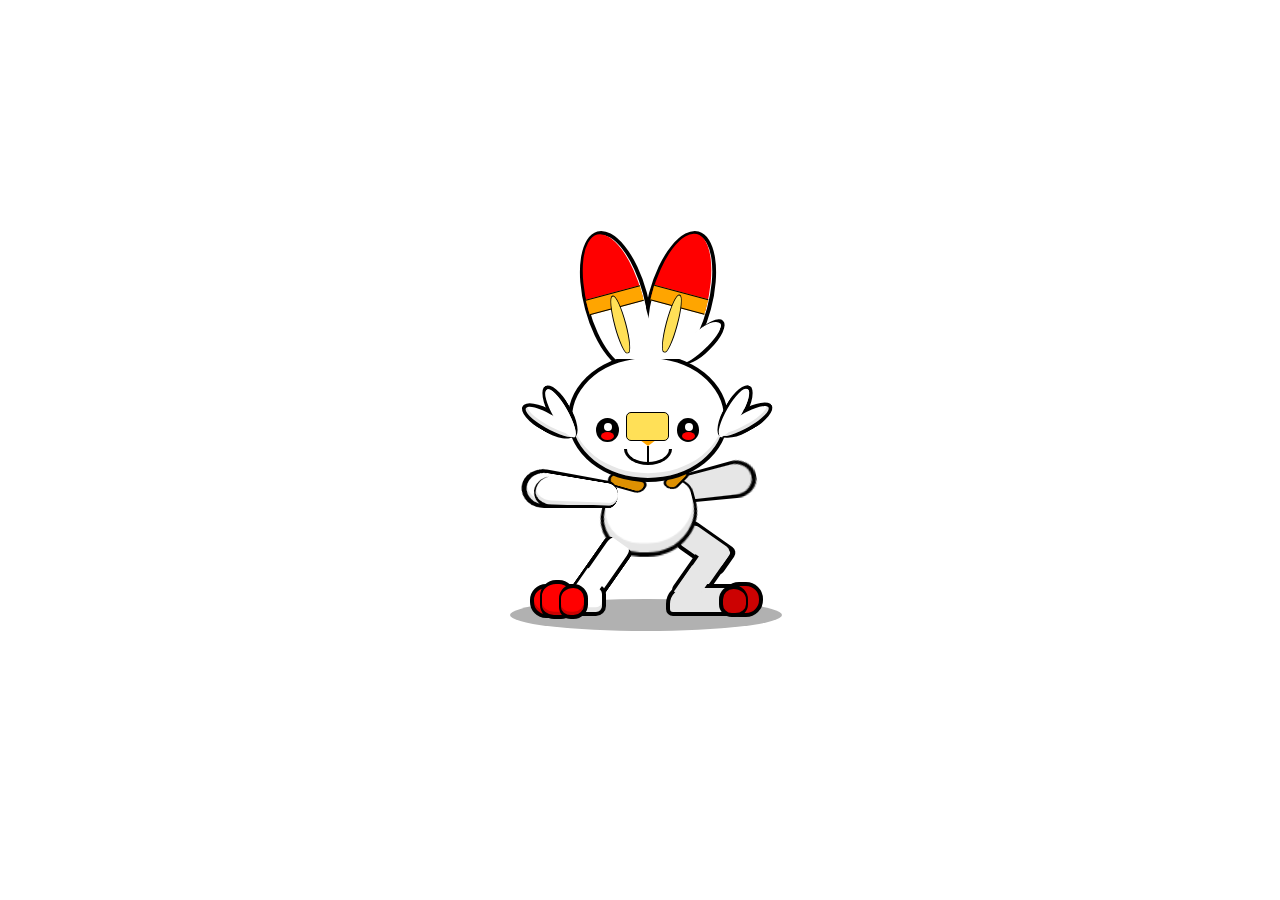
==== rabbit/scorbunny.html @ 318be42b "ファイル名変更" ====
<!DOCTYPE html>
<html lang="ja">
<head>
  <meta charset="UTF-8">
  <meta name="viewport" content="width=device-width, initial-scale=1.0">
  <link rel="stylesheet" href="style.css">
  <title>ヒバニー</title>
</head>
<body>
  <a href="../index.html">
    <div class="scorbunny">
      <div class="head">
        <div class="left-eye"></div>
        <div class="right-eye"></div>
        <div class="band"></div>
        <div class="nose"></div>
        <div class="mouth"></div>
        <div class="left-cheek-fur"></div>
        <div class="right-cheek-fur"></div>
      </div>
      <div class="left-ear">
        <div class="left-ear-fix"></div>
      </div>
      <div class="right-ear">
        <div class="right-ear-fix"></div>
        <div class="right-ear-fur"></div>
      </div>
      <div class="body"></div>
      <div class="left-hand"></div>
      <div class="right-hand"></div>
      <div class="left-leg"></div>
      <div class="right-leg"></div>
      <div class="left-foot"></div>
      <div class="right-foot"></div>
      <div class="left-toe"></div>
      <div class="right-toe"></div>
      <div class="shadow"></div>
    </div>
  </a>
</body>
</html>
---- rabbit/style.css ----
html {
  box-sizing: border-box;
}

*, *::before, *::after {
  box-sizing: inherit;
}

body {
  font-size: 100%;
}

.scorbunny {
  position: absolute;
  top: 50%;
  left: 50%;
  width: 30em;
  height: 30em;
  margin: -15em;
}

.head {
  position: absolute;
  top: 30%;
  left: 35%;
  width: 10em;
  height: 8em;
  background: #fff;
  border: 0.3em solid #000;
  border-radius: 50%;
  box-shadow: inset 0em -0.3em rgb(230, 230, 230);
  z-index: 9;
}

.head:before {
  content: '';
  position: absolute;
  width: 4.3em;
  height: 0.4em;
  margin: -0.35em 0 0 2.7em;
  background: #fff;
  border-top-left-radius: 2.15em 0.4em;
  border-top-right-radius: 2.15em 0.4em;
}

.left-eye {
  position: absolute;
  top: 50%;
  left: 16%;
  width: 1.4em;
  height: 1.5em;
  background: #000;
  border-radius: 50%;
}

.left-eye:before {
  content: '';
  position: absolute;
  top: 20%;
  left: 35%;
  width: 0.5em;
  height: 0.5em;
  background: #fff;
  border-radius: 50%;
}

.left-eye:after {
  content: '';
  position: absolute;
  top: 60%;
  left: 23%;
  width: 0.8em;
  height: 0.5em;
  background: red;
  border-radius: 50%;
}

.right-eye {
  position: absolute;
  top: 50%;
  left: 69%;
  width: 1.4em;
  height: 1.5em;
  background: #000;
  border-radius: 50%;
}

.right-eye:before {
  content: '';
  position: absolute;
  top: 20%;
  left: 35%;
  width: 0.5em;
  height: 0.5em;
  background: #fff;
  border-radius: 50%;
}

.right-eye:after {
  content: '';
  position: absolute;
  top: 60%;
  left: 23%;
  width: 0.8em;
  height: 0.5em;
  background: red;
  border-radius: 50%;
}

.nose {
  position: absolute;
  top: 70%;
  left: 46%;
  width: 0em;
  height: 0em;
  margin: -0.1em 0 0 -0.1em;
  border-left: 0.5em solid transparent;
  border-right: 0.5em solid transparent;
  border-bottom: 0.4em solid orange;
  transform: rotate(180deg);
  z-index: 10;
}

.nose:before /* nose_band */ {
  content: '';
  position: absolute;
  margin: 0.3em 0 0 -1.3em;
  width: 2.7em;
  height: 1.8em;
  background: rgb(255, 224, 87);
  border: 0.1em solid #000;
  border-radius: 5px;
}

.mouth {
  position: absolute;
  top: 76%;
  left: 34%;
  width: 3em;
  height: 1em;
  background: #fff;
  border-left: 0.2em solid #000;
  border-right: 0.2em solid #000;
  border-bottom: 0.2em solid #000;
  border-bottom-left-radius: 1.5em 1em;
  border-bottom-right-radius: 1.5em 1em;
}

.mouth:before {
  content: '';
  position: absolute;
  margin: -0.2em 0 0 1.3em;
  width: 0.1em;
  height: 1.1em;
  background: #000;
}

.left-ear {
  position: absolute;
  top: 4%;
  left: 37%;
  width: 4em;
  height: 9em;
  margin: 0 0 0 0.4em;
  background: #fff;
  border: 0.3em solid #000;
  border-radius: 50%;
  transform: rotate(-15deg);
}

.left-ear:before {
  content: '';
  position: absolute;
  width: 3.5em;
  height: 4.5em;
  margin: -0.05em 0 0 -0.05em;
  background: red;
  border-top-left-radius: 1.8em 4.5em;
  border-top-right-radius: 1.8em 4.5em;
}

.left-ear:after {
  content: '';
  position: absolute;
  width: 3.5em;
  height: 1em;
  margin: 3.7em 0 0 -0.05em;
  background: orange;
  border-top: 0.1em solid #000;
  border-bottom: 0.1em solid #000;
}

.left-ear-fix {
  position: absolute;
  top: 47%;
  left: 25%;
  width: 0.7em;
  height: 3.7em;
  margin: -0.1em 0 0 0.4em;
  background: rgb(255, 224, 87);
  border: 0.1em solid #000;
  border-radius: 50%;
  z-index: 10;
}

.right-ear {
  position: absolute;
  top: 4%;
  left: 53%;
  width: 4em;
  height: 9em;
  margin: 0 0 0 -0.4em;
  background: #fff;
  border: 0.3em solid #000;
  border-radius: 50%;
  transform: rotate(15deg);
}

.right-ear:before {
  content: '';
  position: absolute;
  width: 3.5em;
  height: 4.5em;
  margin: -0.05em 0 0 -0.05em;
  background: red;
  border-top-left-radius: 1.8em 4.5em;
  border-top-right-radius: 1.8em 4.5em;
}

.right-ear:after {
  content: '';
  position: absolute;
  width: 3.5em;
  height: 1em;
  margin: 3.7em 0 0 -0.05em;
  background: orange;
  border-top: 0.1em solid #000;
  border-bottom: 0.1em solid #000;
}

.right-ear-fix {
  position: absolute;
  top: 47%;
  left: 25%;
  width: 0.7em;
  height: 3.7em;
  margin: -0.1em 0 0 0.4em;
  background: rgb(255, 224, 87);
  border: 0.1em solid #000;
  border-radius: 50%;
  z-index: 10;
}

.right-ear-fix:before {
  content: '';
  position: absolute;
  width: 0.5em;
  height: 1.5em;
  margin: 0.9em 0 0 -1.85em;
  background: #fff;
  transform: rotate(-30deg);
}

.right-ear-fix:after {
  content: '';
  position: absolute;
  width: 1em;
  height: 3em;
  margin: 1.8em 0 0 -1.3em;
  background: #fff;
  transform: rotate(-15deg);
}

.right-ear-fur {
  position: absolute;
  top: 53%;
  left: 87%;
  width: 1.4em;
  height: 3.7em;
  background: #fff;
  border-top: 0.3em solid #000;
  border-right: 0.3em solid #000;
  border-radius: 50%;
  transform: rotate(30deg);
}

.left-cheek-fur {
  position: absolute;
  top: 20%;
  left: -15%;
  width: 1.4em;
  height: 3.7em;
  background: #fff;
  border-top: 0.3em solid #000;
  border-left: 0.3em solid #000;
  border-right: 0.3em solid #000;
  border-radius: 50%;
  transform: rotate(-30deg);
}

.left-cheek-fur:before {
  content: '';
  position: absolute;
  width: 1.4em;
  height: 3.7em;
  margin: -0.1em 0 0 -1.2em;
  background: #fff;
  border-top: 0.3em solid #000;
  border-left: 0.3em solid #000;
  border-right: 0.3em solid #000;
  border-radius: 50%;
  box-shadow: inset 0.2em 0em rgb(230, 230, 230);
  transform: rotate(-30deg);
}

.left-cheek-fur:after {
  content: '';
  position: absolute;
  width: 0.9em;
  height: 3.4em;
  margin: 0em 0 0 -0.05em;
  background: #fff;
  border-radius: 50%;
}

.right-cheek-fur {
  position: absolute;
  top: 20%;
  left: 100%;
  width: 1.4em;
  height: 3.7em;
  background: #fff;
  border-top: 0.3em solid #000;
  border-left: 0.3em solid #000;
  border-right: 0.3em solid #000;
  border-radius: 50%;
  transform: rotate(30deg);
}

.right-cheek-fur:before {
  content: '';
  position: absolute;
  width: 1.4em;
  height: 3.7em;
  margin: -0.1em 0 0 0.6em;
  background: #fff;
  border-top: 0.3em solid #000;
  border-left: 0.3em solid #000;
  border-right: 0.3em solid #000;
  border-radius: 50%;
  box-shadow: inset -0.2em 0em rgb(230, 230, 230);
  transform: rotate(30deg);
}

.right-cheek-fur:after {
  content: '';
  position: absolute;
  width: 0.9em;
  height: 3.4em;
  margin: 0em 0 0 -0.05em;
  background: #fff;
  border-radius: 50%;
}

.body {
  position: absolute;
  top: 54%;
  left: 42%;
  width: 6em;
  height: 5em;
  background: #fff;
  border: 0.2em solid #000;
  border-radius: 20px 20px 50px 40px;
  box-shadow: inset 0em -0.4em rgb(230, 230, 230);
  transform:  perspective(4em) rotateX(20deg);
  z-index: 7;
}

.body:before /* collar */ {
  content: '';
  position: absolute;
  width: 3em;
  height: 1.3em;
  margin: -0.4em 0 0 -0.4em;
  background: rgb(221, 144, 2);
  border: 0.2em solid #000;
  border-radius: 15px;
  border-bottom-left-radius: 20px;
  transform:  perspective(4em) rotateX(-20deg) rotate(20deg);
}

.body:after /* collar */ {
  content: '';
  position: absolute;
  width: 1.2em;
  height: 2.5em;
  margin: -1.4em 0 0 4.2em;
  background: rgb(221, 144, 2);
  border: 0.2em solid #000;
  border-radius: 10px;
  transform:  perspective(4em) rotateX(-20deg) rotate(40deg);
}

.left-hand {
  position: absolute;
  top: 55.5%;
  left: 28%;
  width: 6em;
  height: 2em;
  background: #fff;
  border-top: 0.2em solid #000;
  border-left: 0.2em solid #000;
  border-bottom: 0.2em solid #000;
  border-radius: 20px;
  transform: perspective(4em) rotateY(20deg) rotate(5deg);
  box-shadow: inset 0em -0.2em rgb(230, 230, 230);
  z-index: 8;
}

.left-hand:before {
  content: '';
  position: absolute;
  width: 5.5em;
  height: 1.7em;
  margin: 0.1em 0 0 0.3em;
  background: #fff;
  /* border-top: 0.2em solid #000; */
  border-left: 0.1em solid #000;
  border-bottom: 0.2em solid #000;
  border-radius: 20px;
  box-shadow: inset 0em -0.2em rgb(230, 230, 230);
}

.right-hand {
  position: absolute;
  top: 54%;
  left: 54%;
  width: 5.5em;
  height: 2em;
  background: rgb(230, 230, 230);
  border: 0.2em solid #000;
  border-radius: 20px;
  transform: perspective(4em) rotateY(-20deg) rotate(-10deg);
  z-index: 6;
}

.left-leg {
  position: absolute;
  top: 68%;
  left: 38%;
  width: 2em;
  height: 5em;
  background: #fff;
  border-left: 0.3em solid #000;
  border-right: 0.3em solid #000;
  border-bottom: 0.3em solid #000;
  border-radius: 7px;
  transform: rotate(35deg);
  z-index: 8;
}

.right-leg {
  position: absolute;
  top: 67%;
  left: 58%;
  width: 3.5em;
  height: 2em;
  background: rgb(230, 230, 230);
  border: 0.3em solid #000;
  border-radius: 7px;
  transform: rotate(35deg);
}

.right-leg:before {
  content: '';
  position: absolute;
  width: 2em;
  height: 4.5em;
  margin: -0.2em 0 0 1.2em;
  background: rgb(230, 230, 230);
  border: 0.3em solid #000;
  border-radius: 7px;
}

.right-leg:after {
  content: '';
  position: absolute;
  width: 3em;
  height: 1.5em;
  margin: -0.05em 0 0 -0.05em;
  background: rgb(230, 230, 230);
  border-radius: 7px;
}

.left-foot {
  position: absolute;
  top: 78%;
  left: 29.5%;
  width: 4em;
  height: 2em;
  background: #fff;
  border: 0.3em solid #000;
  border-radius: 10px;
  box-shadow: inset 0em -0.3em rgb(230, 230, 230);
  z-index: 9;
}

.left-foot:before {
  content: '';
  position: absolute;
  width: 1.4em;
  height: 1.5em;
  margin: -1em 0 0 2.1em;
  background: #fff;
  transform: rotate(35deg);
}


.right-foot {
  position: absolute;
  top: 78%;
  left: 55.5%;
  width: 5em;
  height: 2em;
  background: rgb(230, 230, 230);
  border: 0.3em solid #000;
  border-radius: 7px;
  border-top-left-radius: 20px;
  z-index: 9;
}

.right-foot:before {
  content: '';
  position: absolute;
  width: 1.45em;
  height: 2em;
  margin: -1.2em 0 0 0.65em;
  background: rgb(230, 230, 230);
  transform: rotate(35deg);
}

.left-toe {
  position: absolute;
  top: 78%;
  left: 27%;
  width: 2.6em;
  height: 2.1em;
  background: red;
  border: 0.3em solid #000;
  border-radius: 16px;
  box-shadow: inset 0em -0.2em rgb(204, 2, 2);
  z-index: 10;
}

.left-toe:before {
  content: '';
  position: absolute;
  width: 2.2em;
  height: 2.4em;
  margin: -0.5em 0 0 0.4em;
  background: red;
  border: 0.3em solid #000;
  border-left: 0.15em solid #000;
  border-radius: 16px;
  border-bottom-left-radius: 14px;
  border-bottom-right-radius: 14px;
  box-shadow: inset 0em -0.2em rgb(204, 2, 2);
}

.left-toe:after {
  content: '';
  position: absolute;
  width: 1.8em;
  height: 2.2em;
  margin: -0.3em 0 0 1.6em;
  background: red;
  border: 0.3em solid #000;
  border-left: 0.15em solid #000;
  border-radius: 17px;
  border-bottom-left-radius: 14px;
  box-shadow: inset 0em -0.2em rgb(204, 2, 2);
}

.right-toe {
  position: absolute;
  top: 77.5%;
  left: 67%;
  width: 2.6em;
  height: 2.2em;
  background: rgb(204, 2, 2);
  border: 0.3em solid #000;
  border-radius: 17px;
  z-index: 10;
}

.right-toe:before {
  content: '';
  position: absolute;
  width: 1.8em;
  height: 2em;
  margin: -0.05em 0 0 -0.4em;
  background: rgb(204, 2, 2);
  border: 0.3em solid #000;
  border-right: 0.15em solid #000;
  border-radius: 16px;
  border-bottom-left-radius: 14px;
  border-bottom-right-radius: 14px;
}

.shadow {
  position: absolute;
  top: 81%;
  left: 23%;
  width: 17em;
  height: 2em;
  background: rgb(177, 177, 177);
  border-radius: 50%;
}
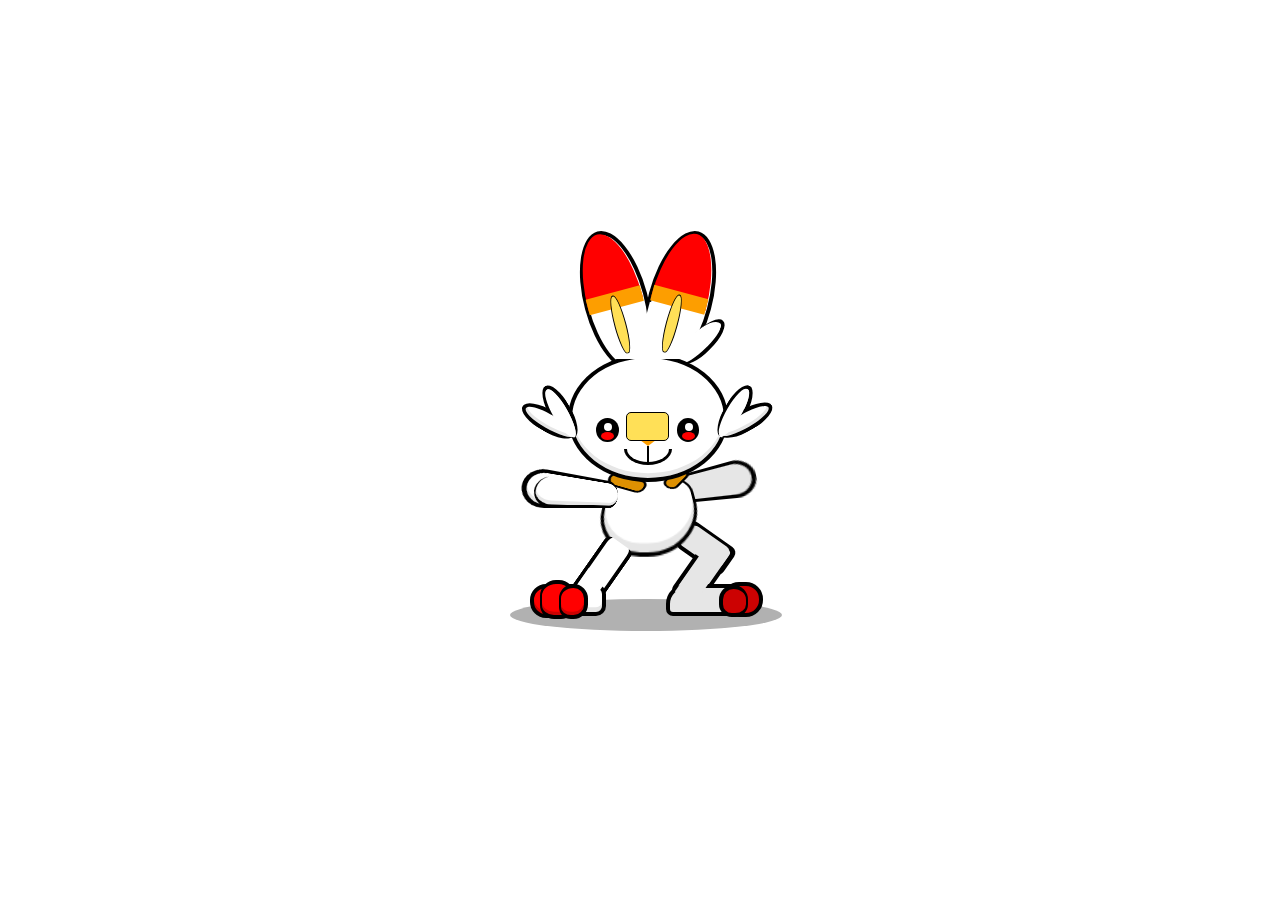
==== commit 7d5db49f: "sassを取り入れる" ====
--- a/rabbit/scorbunny.html
+++ b/rabbit/scorbunny.html
@@ -19,11 +19,11 @@
         <div class="right-cheek-fur"></div>
       </div>
       <div class="left-ear">
-        <div class="left-ear-fix"></div>
+        <div class="left-ear-hole"></div>
+        <div class="left-ear-fur"></div>
       </div>
       <div class="right-ear">
-        <div class="right-ear-fix"></div>
-        <div class="right-ear-fur"></div>
+        <div class="right-ear-hole"></div>
       </div>
       <div class="body"></div>
       <div class="left-hand"></div>
--- a/rabbit/style.css
+++ b/rabbit/style.css
@@ -1,143 +1,153 @@
 html {
-  box-sizing: border-box;
+  margin: 0;
+  padding: 0;
+  -webkit-box-sizing: border-box;
+          box-sizing: border-box;
 }
 
 *, *::before, *::after {
-  box-sizing: inherit;
-}
-
-body {
-  font-size: 100%;
+  -webkit-box-sizing: inherit;
+          box-sizing: inherit;
 }
 
 .scorbunny {
   position: absolute;
+  margin: -15em;
   top: 50%;
   left: 50%;
+  height: 30em;
   width: 30em;
-  height: 30em;
-  margin: -15em;
 }
 
 .head {
   position: absolute;
+  margin: 0;
   top: 30%;
   left: 35%;
+  height: 8em;
   width: 10em;
-  height: 8em;
-  background: #fff;
-  border: 0.3em solid #000;
-  border-radius: 50%;
-  box-shadow: inset 0em -0.3em rgb(230, 230, 230);
+  background: #fff;
+  border: 0.3em solid #000;
+  border-radius: 50%;
+  -webkit-box-shadow: inset 0em -0.3em #e6e6e6;
+          box-shadow: inset 0em -0.3em #e6e6e6;
   z-index: 9;
 }
 
-.head:before {
-  content: '';
-  position: absolute;
+.head::before {
+  position: absolute;
+  margin: -0.35em 0 0 2.7em;
+  height: 0.4em;
   width: 4.3em;
-  height: 0.4em;
-  margin: -0.35em 0 0 2.7em;
+  content: '';
   background: #fff;
   border-top-left-radius: 2.15em 0.4em;
   border-top-right-radius: 2.15em 0.4em;
 }
 
-.left-eye {
-  position: absolute;
+.head .left-eye {
+  position: absolute;
+  margin: 0;
+  top: 50%;
+  left: 69%;
+  height: 1.5em;
+  width: 1.4em;
+  background: #000;
+  border-radius: 50%;
+}
+
+.head .left-eye::before {
+  position: absolute;
+  margin: 0;
+  top: 20%;
+  left: 35%;
+  height: 0.5em;
+  width: 0.5em;
+  content: '';
+  background: #fff;
+  border-radius: 50%;
+}
+
+.head .left-eye::after {
+  position: absolute;
+  margin: 0;
+  top: 60%;
+  left: 23%;
+  height: 0.5em;
+  width: 0.8em;
+  content: '';
+  background: #f00;
+  border-radius: 50%;
+}
+
+.head .right-eye {
+  position: absolute;
+  margin: 0;
   top: 50%;
   left: 16%;
-  width: 1.4em;
   height: 1.5em;
+  width: 1.4em;
   background: #000;
   border-radius: 50%;
 }
 
-.left-eye:before {
-  content: '';
-  position: absolute;
+.head .right-eye::before {
+  position: absolute;
+  margin: 0;
   top: 20%;
   left: 35%;
+  height: 0.5em;
   width: 0.5em;
-  height: 0.5em;
-  background: #fff;
-  border-radius: 50%;
-}
-
-.left-eye:after {
-  content: '';
-  position: absolute;
+  content: '';
+  background: #fff;
+  border-radius: 50%;
+}
+
+.head .right-eye::after {
+  position: absolute;
+  margin: 0;
   top: 60%;
   left: 23%;
+  height: 0.5em;
   width: 0.8em;
-  height: 0.5em;
-  background: red;
-  border-radius: 50%;
-}
-
-.right-eye {
-  position: absolute;
-  top: 50%;
-  left: 69%;
-  width: 1.4em;
-  height: 1.5em;
-  background: #000;
-  border-radius: 50%;
-}
-
-.right-eye:before {
-  content: '';
-  position: absolute;
-  top: 20%;
-  left: 35%;
-  width: 0.5em;
-  height: 0.5em;
-  background: #fff;
-  border-radius: 50%;
-}
-
-.right-eye:after {
-  content: '';
-  position: absolute;
-  top: 60%;
-  left: 23%;
-  width: 0.8em;
-  height: 0.5em;
-  background: red;
-  border-radius: 50%;
-}
-
-.nose {
-  position: absolute;
+  content: '';
+  background: #f00;
+  border-radius: 50%;
+}
+
+.head .nose {
+  position: absolute;
+  margin: -0.1em 0 0 -0.1em;
   top: 70%;
   left: 46%;
-  width: 0em;
-  height: 0em;
-  margin: -0.1em 0 0 -0.1em;
+  height: 0;
+  width: 0;
   border-left: 0.5em solid transparent;
   border-right: 0.5em solid transparent;
-  border-bottom: 0.4em solid orange;
-  transform: rotate(180deg);
+  border-bottom: 0.4em solid #fd9e00;
+  -webkit-transform: rotate(180deg);
+          transform: rotate(180deg);
   z-index: 10;
 }
 
-.nose:before /* nose_band */ {
-  content: '';
+.head .nose::before {
   position: absolute;
   margin: 0.3em 0 0 -1.3em;
+  height: 1.8em;
   width: 2.7em;
-  height: 1.8em;
-  background: rgb(255, 224, 87);
+  content: '';
+  background: #ffe057;
   border: 0.1em solid #000;
   border-radius: 5px;
 }
 
-.mouth {
-  position: absolute;
+.head .mouth {
+  position: absolute;
+  margin: 0;
   top: 76%;
   left: 34%;
+  height: 1em;
   width: 3em;
-  height: 1em;
   background: #fff;
   border-left: 0.2em solid #000;
   border-right: 0.2em solid #000;
@@ -146,473 +156,509 @@
   border-bottom-right-radius: 1.5em 1em;
 }
 
-.mouth:before {
-  content: '';
+.head .mouth::before {
   position: absolute;
   margin: -0.2em 0 0 1.3em;
+  height: 1.1em;
   width: 0.1em;
-  height: 1.1em;
+  content: '';
   background: #000;
 }
 
-.left-ear {
-  position: absolute;
-  top: 4%;
-  left: 37%;
-  width: 4em;
-  height: 9em;
-  margin: 0 0 0 0.4em;
-  background: #fff;
-  border: 0.3em solid #000;
-  border-radius: 50%;
-  transform: rotate(-15deg);
-}
-
-.left-ear:before {
-  content: '';
-  position: absolute;
-  width: 3.5em;
-  height: 4.5em;
-  margin: -0.05em 0 0 -0.05em;
-  background: red;
-  border-top-left-radius: 1.8em 4.5em;
-  border-top-right-radius: 1.8em 4.5em;
-}
-
-.left-ear:after {
-  content: '';
-  position: absolute;
-  width: 3.5em;
-  height: 1em;
-  margin: 3.7em 0 0 -0.05em;
-  background: orange;
-  border-top: 0.1em solid #000;
-  border-bottom: 0.1em solid #000;
-}
-
-.left-ear-fix {
-  position: absolute;
-  top: 47%;
-  left: 25%;
-  width: 0.7em;
+.head .left-cheek-fur {
+  position: absolute;
+  margin: 0;
+  top: 20%;
+  left: 100%;
   height: 3.7em;
-  margin: -0.1em 0 0 0.4em;
-  background: rgb(255, 224, 87);
-  border: 0.1em solid #000;
-  border-radius: 50%;
-  z-index: 10;
-}
-
-.right-ear {
-  position: absolute;
-  top: 4%;
-  left: 53%;
-  width: 4em;
-  height: 9em;
-  margin: 0 0 0 -0.4em;
-  background: #fff;
-  border: 0.3em solid #000;
-  border-radius: 50%;
-  transform: rotate(15deg);
-}
-
-.right-ear:before {
-  content: '';
-  position: absolute;
-  width: 3.5em;
-  height: 4.5em;
-  margin: -0.05em 0 0 -0.05em;
-  background: red;
-  border-top-left-radius: 1.8em 4.5em;
-  border-top-right-radius: 1.8em 4.5em;
-}
-
-.right-ear:after {
-  content: '';
-  position: absolute;
-  width: 3.5em;
-  height: 1em;
-  margin: 3.7em 0 0 -0.05em;
-  background: orange;
-  border-top: 0.1em solid #000;
-  border-bottom: 0.1em solid #000;
-}
-
-.right-ear-fix {
-  position: absolute;
-  top: 47%;
-  left: 25%;
-  width: 0.7em;
-  height: 3.7em;
-  margin: -0.1em 0 0 0.4em;
-  background: rgb(255, 224, 87);
-  border: 0.1em solid #000;
-  border-radius: 50%;
-  z-index: 10;
-}
-
-.right-ear-fix:before {
-  content: '';
-  position: absolute;
-  width: 0.5em;
-  height: 1.5em;
-  margin: 0.9em 0 0 -1.85em;
-  background: #fff;
-  transform: rotate(-30deg);
-}
-
-.right-ear-fix:after {
-  content: '';
-  position: absolute;
-  width: 1em;
-  height: 3em;
-  margin: 1.8em 0 0 -1.3em;
-  background: #fff;
-  transform: rotate(-15deg);
-}
-
-.right-ear-fur {
-  position: absolute;
-  top: 53%;
-  left: 87%;
-  width: 1.4em;
-  height: 3.7em;
-  background: #fff;
-  border-top: 0.3em solid #000;
-  border-right: 0.3em solid #000;
-  border-radius: 50%;
-  transform: rotate(30deg);
-}
-
-.left-cheek-fur {
-  position: absolute;
-  top: 20%;
-  left: -15%;
-  width: 1.4em;
-  height: 3.7em;
+  width: 1.4em;
   background: #fff;
   border-top: 0.3em solid #000;
   border-left: 0.3em solid #000;
   border-right: 0.3em solid #000;
   border-radius: 50%;
-  transform: rotate(-30deg);
-}
-
-.left-cheek-fur:before {
-  content: '';
-  position: absolute;
-  width: 1.4em;
+  -webkit-transform: rotate(30deg);
+          transform: rotate(30deg);
+}
+
+.head .left-cheek-fur::before {
+  position: absolute;
+  margin: -0.1em 0 0 0.6em;
   height: 3.7em;
-  margin: -0.1em 0 0 -1.2em;
+  width: 1.4em;
+  content: '';
   background: #fff;
   border-top: 0.3em solid #000;
   border-left: 0.3em solid #000;
   border-right: 0.3em solid #000;
   border-radius: 50%;
-  box-shadow: inset 0.2em 0em rgb(230, 230, 230);
-  transform: rotate(-30deg);
-}
-
-.left-cheek-fur:after {
-  content: '';
-  position: absolute;
+  -webkit-box-shadow: inset -0.2em 0em #e6e6e6;
+          box-shadow: inset -0.2em 0em #e6e6e6;
+  -webkit-transform: rotate(30deg);
+          transform: rotate(30deg);
+}
+
+.head .left-cheek-fur::after {
+  position: absolute;
+  margin: 0 0 0 -0.05em;
+  height: 3.4em;
   width: 0.9em;
-  height: 3.4em;
-  margin: 0em 0 0 -0.05em;
-  background: #fff;
-  border-radius: 50%;
-}
-
-.right-cheek-fur {
-  position: absolute;
+  content: '';
+  background: #fff;
+  border-radius: 50%;
+}
+
+.head .right-cheek-fur {
+  position: absolute;
+  margin: 0;
   top: 20%;
-  left: 100%;
-  width: 1.4em;
+  left: -15%;
   height: 3.7em;
+  width: 1.4em;
   background: #fff;
   border-top: 0.3em solid #000;
   border-left: 0.3em solid #000;
   border-right: 0.3em solid #000;
   border-radius: 50%;
-  transform: rotate(30deg);
-}
-
-.right-cheek-fur:before {
-  content: '';
-  position: absolute;
-  width: 1.4em;
+  -webkit-transform: rotate(-30deg);
+          transform: rotate(-30deg);
+}
+
+.head .right-cheek-fur::before {
+  position: absolute;
+  margin: -0.1em 0 0 -1.2em;
   height: 3.7em;
-  margin: -0.1em 0 0 0.6em;
+  width: 1.4em;
+  content: '';
   background: #fff;
   border-top: 0.3em solid #000;
   border-left: 0.3em solid #000;
   border-right: 0.3em solid #000;
   border-radius: 50%;
-  box-shadow: inset -0.2em 0em rgb(230, 230, 230);
-  transform: rotate(30deg);
-}
-
-.right-cheek-fur:after {
-  content: '';
-  position: absolute;
+  -webkit-box-shadow: inset 0.2em 0em #e6e6e6;
+          box-shadow: inset 0.2em 0em #e6e6e6;
+  -webkit-transform: rotate(-30deg);
+          transform: rotate(-30deg);
+}
+
+.head .right-cheek-fur::after {
+  position: absolute;
+  margin: 0em 0 0 -0.05em;
+  height: 3.4em;
   width: 0.9em;
-  height: 3.4em;
-  margin: 0em 0 0 -0.05em;
-  background: #fff;
-  border-radius: 50%;
+  content: '';
+  background: #fff;
+  border-radius: 50%;
+}
+
+.left-ear {
+  position: absolute;
+  margin: 0 0 0 -0.4em;
+  top: 4%;
+  left: 53%;
+  height: 9em;
+  width: 4em;
+  background: #fff;
+  border: 0.3em solid #000;
+  border-radius: 50%;
+  -webkit-transform: rotate(15deg);
+          transform: rotate(15deg);
+}
+
+.left-ear::before {
+  position: absolute;
+  margin: -0.05em 0 0 -0.05em;
+  height: 4.5em;
+  width: 3.5em;
+  content: '';
+  background: #f00;
+  border-top-left-radius: 1.8em 4.5em;
+  border-top-right-radius: 1.8em 4.5em;
+}
+
+.left-ear::after {
+  position: absolute;
+  margin: 3.7em 0 0 -0.05em;
+  height: 1em;
+  width: 3.5em;
+  content: '';
+  background: #fd9e00;
+}
+
+.left-ear .left-ear-hole {
+  position: absolute;
+  margin: -0.1em 0 0 0.4em;
+  top: 47%;
+  left: 25%;
+  height: 3.7em;
+  width: 0.7em;
+  background: #ffe057;
+  border: 0.1em solid #000;
+  border-radius: 50%;
+  z-index: 10;
+}
+
+.left-ear .left-ear-fur {
+  position: absolute;
+  margin: 0;
+  top: 53%;
+  left: 87%;
+  height: 3.7em;
+  width: 1.4em;
+  background: #fff;
+  border-top: 0.3em solid #000;
+  border-right: 0.3em solid #000;
+  border-radius: 50%;
+  -webkit-transform: rotate(30deg);
+          transform: rotate(30deg);
+}
+
+.right-ear {
+  position: absolute;
+  margin: 0 0 0 0.4em;
+  top: 4%;
+  left: 37%;
+  height: 9em;
+  width: 4em;
+  background: #fff;
+  border: 0.3em solid #000;
+  border-radius: 50%;
+  -webkit-transform: rotate(-15deg);
+          transform: rotate(-15deg);
+}
+
+.right-ear::before {
+  position: absolute;
+  margin: -0.05em 0 0 -0.05em;
+  height: 4.5em;
+  width: 3.5em;
+  content: '';
+  background: #f00;
+  border-top-left-radius: 1.8em 4.5em;
+  border-top-right-radius: 1.8em 4.5em;
+}
+
+.right-ear::after {
+  position: absolute;
+  margin: 3.7em 0 0 -0.05em;
+  height: 1em;
+  width: 3.5em;
+  content: '';
+  background: #fd9e00;
+}
+
+.right-ear .right-ear-hole {
+  position: absolute;
+  margin: -0.1em 0 0 0.4em;
+  top: 47%;
+  left: 25%;
+  height: 3.7em;
+  width: 0.7em;
+  background: #ffe057;
+  border: 0.1em solid #000;
+  border-radius: 50%;
+  z-index: 10;
+}
+
+.right-ear .right-ear-hole::before {
+  position: absolute;
+  margin: 0.9em 0 0 2.05em;
+  height: 1.5em;
+  width: 0.5em;
+  content: '';
+  background: #fff;
+  -webkit-transform: rotate(30deg);
+          transform: rotate(30deg);
+}
+
+.right-ear .right-ear-hole::after {
+  position: absolute;
+  margin: 1.7em 0 0 1.1em;
+  height: 3em;
+  width: 1em;
+  content: '';
+  background: #fff;
+  -webkit-transform: rotate(15deg);
+          transform: rotate(15deg);
 }
 
 .body {
   position: absolute;
+  margin: 0;
   top: 54%;
   left: 42%;
+  height: 5em;
   width: 6em;
-  height: 5em;
   background: #fff;
   border: 0.2em solid #000;
   border-radius: 20px 20px 50px 40px;
-  box-shadow: inset 0em -0.4em rgb(230, 230, 230);
-  transform:  perspective(4em) rotateX(20deg);
+  -webkit-box-shadow: inset 0em -0.4em #e6e6e6;
+          box-shadow: inset 0em -0.4em #e6e6e6;
+  -webkit-transform: perspective(4em) rotateX(20deg);
+          transform: perspective(4em) rotateX(20deg);
   z-index: 7;
 }
 
-.body:before /* collar */ {
-  content: '';
-  position: absolute;
+.body::before {
+  position: absolute;
+  margin: -0.4em 0 0 -0.4em;
+  height: 1.3em;
   width: 3em;
-  height: 1.3em;
-  margin: -0.4em 0 0 -0.4em;
-  background: rgb(221, 144, 2);
+  content: '';
+  background: #dd9002;
   border: 0.2em solid #000;
   border-radius: 15px;
   border-bottom-left-radius: 20px;
-  transform:  perspective(4em) rotateX(-20deg) rotate(20deg);
-}
-
-.body:after /* collar */ {
-  content: '';
-  position: absolute;
+  -webkit-transform: perspective(4em) rotateX(-20deg) rotate(20deg);
+          transform: perspective(4em) rotateX(-20deg) rotate(20deg);
+}
+
+.body::after {
+  position: absolute;
+  margin: -1.4em 0 0 4.2em;
+  height: 2.5em;
   width: 1.2em;
-  height: 2.5em;
-  margin: -1.4em 0 0 4.2em;
-  background: rgb(221, 144, 2);
+  content: '';
+  background: #dd9002;
   border: 0.2em solid #000;
   border-radius: 10px;
-  transform:  perspective(4em) rotateX(-20deg) rotate(40deg);
+  -webkit-transform: perspective(4em) rotateX(-20deg) rotate(40deg);
+          transform: perspective(4em) rotateX(-20deg) rotate(40deg);
 }
 
 .left-hand {
   position: absolute;
+  margin: 0;
+  top: 54%;
+  left: 54%;
+  height: 2em;
+  width: 5.5em;
+  background: #e6e6e6;
+  border: 0.2em solid #000;
+  border-radius: 20px;
+  -webkit-transform: perspective(4em) rotateY(-20deg) rotate(-10deg);
+          transform: perspective(4em) rotateY(-20deg) rotate(-10deg);
+  z-index: 6;
+}
+
+.right-hand {
+  position: absolute;
+  margin: 0;
   top: 55.5%;
   left: 28%;
+  height: 2em;
   width: 6em;
-  height: 2em;
   background: #fff;
   border-top: 0.2em solid #000;
   border-left: 0.2em solid #000;
   border-bottom: 0.2em solid #000;
   border-radius: 20px;
-  transform: perspective(4em) rotateY(20deg) rotate(5deg);
-  box-shadow: inset 0em -0.2em rgb(230, 230, 230);
+  -webkit-transform: perspective(4em) rotateY(20deg) rotate(5deg);
+          transform: perspective(4em) rotateY(20deg) rotate(5deg);
+  -webkit-box-shadow: inset 0 -0.2em #e6e6e6;
+          box-shadow: inset 0 -0.2em #e6e6e6;
   z-index: 8;
 }
 
-.left-hand:before {
-  content: '';
-  position: absolute;
+.right-hand::before {
+  position: absolute;
+  margin: 0.1em 0 0 0.3em;
+  height: 1.7em;
   width: 5.5em;
-  height: 1.7em;
-  margin: 0.1em 0 0 0.3em;
-  background: #fff;
-  /* border-top: 0.2em solid #000; */
+  content: '';
+  background: #fff;
   border-left: 0.1em solid #000;
   border-bottom: 0.2em solid #000;
   border-radius: 20px;
-  box-shadow: inset 0em -0.2em rgb(230, 230, 230);
-}
-
-.right-hand {
-  position: absolute;
-  top: 54%;
-  left: 54%;
-  width: 5.5em;
-  height: 2em;
-  background: rgb(230, 230, 230);
-  border: 0.2em solid #000;
-  border-radius: 20px;
-  transform: perspective(4em) rotateY(-20deg) rotate(-10deg);
-  z-index: 6;
+  -webkit-box-shadow: inset 0 -0.2em #e6e6e6;
+          box-shadow: inset 0 -0.2em #e6e6e6;
 }
 
 .left-leg {
   position: absolute;
+  margin: 0;
+  top: 67%;
+  left: 58%;
+  height: 2em;
+  width: 3.5em;
+  background: #e6e6e6;
+  border: 0.3em solid #000;
+  border-radius: 7px;
+  -webkit-transform: rotate(35deg);
+          transform: rotate(35deg);
+}
+
+.left-leg::before {
+  position: absolute;
+  margin: -0.2em 0 0 1.2em;
+  height: 4.5em;
+  width: 2em;
+  content: '';
+  background: #e6e6e6;
+  border: 0.3em solid #000;
+  border-radius: 7px;
+}
+
+.left-leg::after {
+  position: absolute;
+  margin: -0.05em 0 0 -0.05em;
+  height: 1.5em;
+  width: 3em;
+  content: '';
+  background: #e6e6e6;
+  border-radius: 7px;
+}
+
+.right-leg {
+  position: absolute;
+  margin: 0;
   top: 68%;
   left: 38%;
+  height: 5em;
   width: 2em;
-  height: 5em;
   background: #fff;
   border-left: 0.3em solid #000;
   border-right: 0.3em solid #000;
   border-bottom: 0.3em solid #000;
   border-radius: 7px;
-  transform: rotate(35deg);
+  -webkit-transform: rotate(35deg);
+          transform: rotate(35deg);
   z-index: 8;
 }
 
-.right-leg {
-  position: absolute;
-  top: 67%;
-  left: 58%;
-  width: 3.5em;
-  height: 2em;
-  background: rgb(230, 230, 230);
-  border: 0.3em solid #000;
-  border-radius: 7px;
-  transform: rotate(35deg);
-}
-
-.right-leg:before {
-  content: '';
-  position: absolute;
-  width: 2em;
-  height: 4.5em;
-  margin: -0.2em 0 0 1.2em;
-  background: rgb(230, 230, 230);
-  border: 0.3em solid #000;
-  border-radius: 7px;
-}
-
-.right-leg:after {
-  content: '';
-  position: absolute;
-  width: 3em;
-  height: 1.5em;
-  margin: -0.05em 0 0 -0.05em;
-  background: rgb(230, 230, 230);
-  border-radius: 7px;
-}
-
 .left-foot {
   position: absolute;
-  top: 78%;
-  left: 29.5%;
-  width: 4em;
-  height: 2em;
-  background: #fff;
-  border: 0.3em solid #000;
-  border-radius: 10px;
-  box-shadow: inset 0em -0.3em rgb(230, 230, 230);
-  z-index: 9;
-}
-
-.left-foot:before {
-  content: '';
-  position: absolute;
-  width: 1.4em;
-  height: 1.5em;
-  margin: -1em 0 0 2.1em;
-  background: #fff;
-  transform: rotate(35deg);
-}
-
-
-.right-foot {
-  position: absolute;
+  margin: 0;
   top: 78%;
   left: 55.5%;
+  height: 2em;
   width: 5em;
-  height: 2em;
-  background: rgb(230, 230, 230);
+  background: #e6e6e6;
   border: 0.3em solid #000;
   border-radius: 7px;
   border-top-left-radius: 20px;
   z-index: 9;
 }
 
-.right-foot:before {
-  content: '';
-  position: absolute;
+.left-foot::before {
+  position: absolute;
+  margin: -1.2em 0 0 0.7em;
+  height: 2em;
   width: 1.45em;
-  height: 2em;
-  margin: -1.2em 0 0 0.65em;
-  background: rgb(230, 230, 230);
-  transform: rotate(35deg);
+  content: '';
+  background: #e6e6e6;
+  -webkit-transform: rotate(35deg);
+          transform: rotate(35deg);
+}
+
+.right-foot {
+  position: absolute;
+  margin: 0;
+  top: 78%;
+  left: 29.5%;
+  height: 2em;
+  width: 4em;
+  background: #fff;
+  border: 0.3em solid #000;
+  border-radius: 10px;
+  -webkit-box-shadow: inset 0em -0.3em #e6e6e6;
+          box-shadow: inset 0em -0.3em #e6e6e6;
+  z-index: 9;
+}
+
+.right-foot::before {
+  position: absolute;
+  margin: -1em 0 0 2.15em;
+  height: 1.5em;
+  width: 1.4em;
+  content: '';
+  background: #fff;
+  -webkit-transform: rotate(35deg);
+          transform: rotate(35deg);
 }
 
 .left-toe {
   position: absolute;
+  margin: 0;
+  top: 77.5%;
+  left: 67%;
+  height: 2.2em;
+  width: 2.6em;
+  background: #cc0202;
+  border: 0.3em solid #000;
+  border-radius: 17px;
+  z-index: 10;
+}
+
+.left-toe::before {
+  position: absolute;
+  margin: -0.05em 0 0 -0.4em;
+  height: 2em;
+  width: 1.8em;
+  content: '';
+  background: #cc0202;
+  border: 0.3em solid #000;
+  border-right: 0.15em solid #000;
+  border-radius: 16px;
+  border-bottom-left-radius: 14px;
+  border-bottom-right-radius: 14px;
+}
+
+.right-toe {
+  position: absolute;
+  margin: 0;
   top: 78%;
   left: 27%;
+  height: 2.1em;
   width: 2.6em;
-  height: 2.1em;
-  background: red;
+  position: absolute;
+  background: #f00;
   border: 0.3em solid #000;
   border-radius: 16px;
-  box-shadow: inset 0em -0.2em rgb(204, 2, 2);
+  -webkit-box-shadow: inset 0em -0.2em #cc0202;
+          box-shadow: inset 0em -0.2em #cc0202;
   z-index: 10;
 }
 
-.left-toe:before {
-  content: '';
-  position: absolute;
+.right-toe::before {
+  position: absolute;
+  margin: -0.5em 0 0 0.4em;
+  height: 2.4em;
   width: 2.2em;
-  height: 2.4em;
-  margin: -0.5em 0 0 0.4em;
-  background: red;
+  content: '';
+  background: #f00;
   border: 0.3em solid #000;
   border-left: 0.15em solid #000;
   border-radius: 16px;
   border-bottom-left-radius: 14px;
   border-bottom-right-radius: 14px;
-  box-shadow: inset 0em -0.2em rgb(204, 2, 2);
-}
-
-.left-toe:after {
-  content: '';
-  position: absolute;
+  -webkit-box-shadow: inset 0em -0.2em #cc0202;
+          box-shadow: inset 0em -0.2em #cc0202;
+}
+
+.right-toe::after {
+  position: absolute;
+  margin: -0.3em 0 0 1.6em;
+  height: 2.2em;
   width: 1.8em;
-  height: 2.2em;
-  margin: -0.3em 0 0 1.6em;
-  background: red;
+  content: '';
+  background: #f00;
   border: 0.3em solid #000;
   border-left: 0.15em solid #000;
   border-radius: 17px;
   border-bottom-left-radius: 14px;
-  box-shadow: inset 0em -0.2em rgb(204, 2, 2);
-}
-
-.right-toe {
-  position: absolute;
-  top: 77.5%;
-  left: 67%;
-  width: 2.6em;
-  height: 2.2em;
-  background: rgb(204, 2, 2);
-  border: 0.3em solid #000;
-  border-radius: 17px;
-  z-index: 10;
-}
-
-.right-toe:before {
-  content: '';
-  position: absolute;
-  width: 1.8em;
-  height: 2em;
-  margin: -0.05em 0 0 -0.4em;
-  background: rgb(204, 2, 2);
-  border: 0.3em solid #000;
-  border-right: 0.15em solid #000;
-  border-radius: 16px;
-  border-bottom-left-radius: 14px;
-  border-bottom-right-radius: 14px;
+  -webkit-box-shadow: inset 0em -0.2em #cc0202;
+          box-shadow: inset 0em -0.2em #cc0202;
 }
 
 .shadow {
   position: absolute;
+  margin: 0;
   top: 81%;
   left: 23%;
+  height: 2em;
   width: 17em;
-  height: 2em;
-  background: rgb(177, 177, 177);
-  border-radius: 50%;
-}
+  background: #b1b1b1;
+  border-radius: 50%;
+}
+/*# sourceMappingURL=style.css.map */